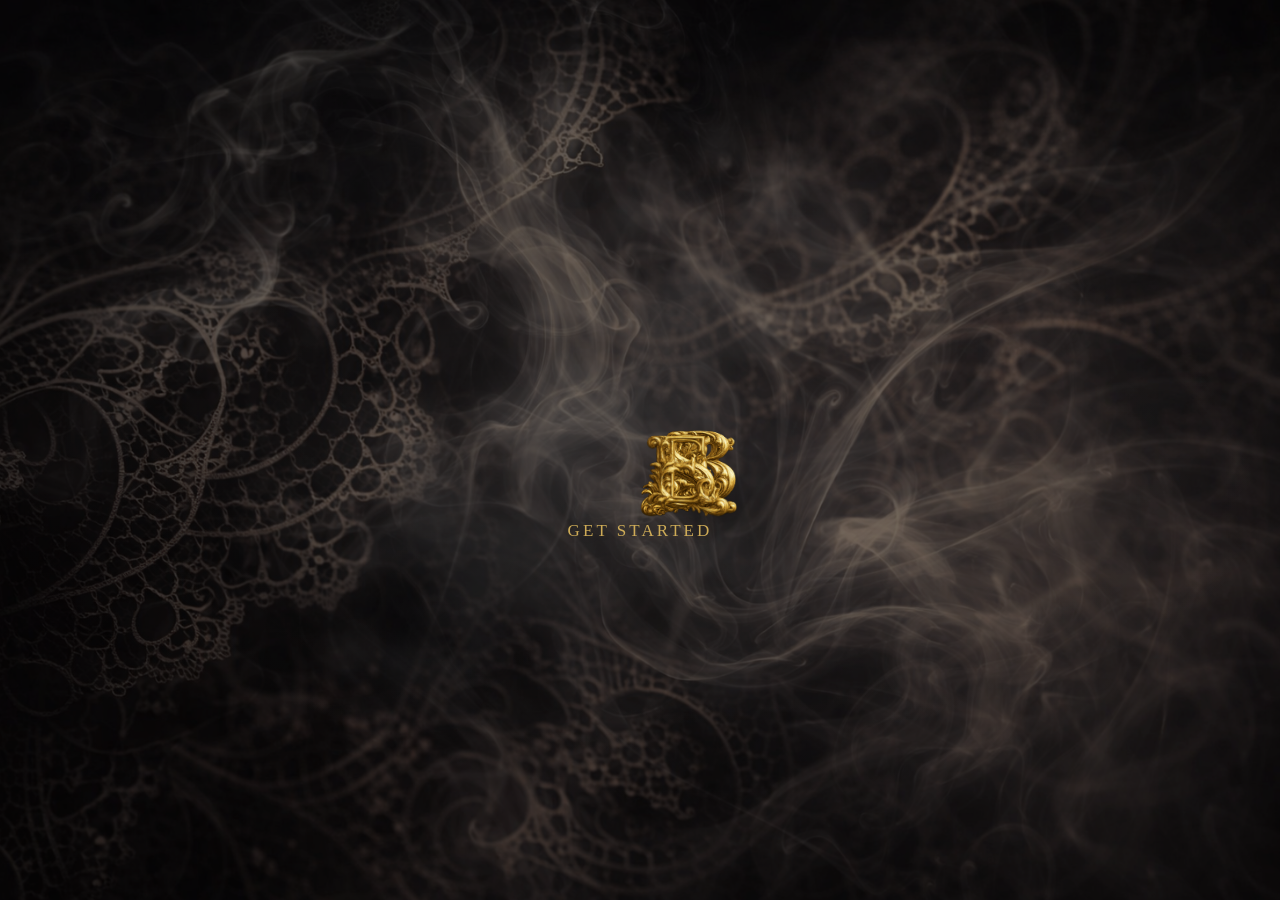
==== index.html @ 1e3bd8bb "fix safari splash animation" ====
<!doctype html>
<html lang="en">
  <head>
    <meta charset="UTF-8" />
    <meta name="viewport" content="width=device-width, initial-scale=1.0" />
    <title>BASE</title>

    <!-- ✅ Root-absolute so it works on the real domain from anywhere -->
    <!-- ✅ Cache-bust so Safari/Cloudflare don’t serve old CSS -->
    <link rel="stylesheet" href="/styles.css?v=20260126-1" />

    <!-- ✅ Preload letter images (helps Safari + first render) -->
    <link rel="preload" as="image" href="/assets/base/B.png" />
    <link rel="preload" as="image" href="/assets/base/A.png" />
    <link rel="preload" as="image" href="/assets/base/S.png" />
    <link rel="preload" as="image" href="/assets/base/E.png" />

    <!-- ✅ Safari compositing stability -->
    <style>
      .logo,
      .slot,
      .glyph {
        -webkit-transform: translateZ(0);
        transform: translateZ(0);
        will-change: transform, opacity;
        -webkit-backface-visibility: hidden;
        backface-visibility: hidden;
      }
    </style>
  </head>

  <body>
    <main class="hero">
      <div class="hero-inner">
        <div class="logo" aria-label="BASE">
          <!-- B: slightly lowered to match baseline -->
          <div class="slot" style="--i:-1.5; --delay:0ms; --k:0px; --y:6px;">
            <img class="glyph" src="/assets/base/B.png" alt="B" />
          </div>

          <!-- A: neutral -->
          <div class="slot" style="--i:-0.5; --delay:180ms; --k:0px;">
            <img class="glyph" src="/assets/base/A.png" alt="A" />
          </div>

          <!-- S: neutral -->
          <div class="slot" style="--i:0.5; --delay:360ms; --k:0px;">
            <img class="glyph" src="/assets/base/S.png" alt="S" />
          </div>

          <!-- E: micro loosen + micro size boost (OPTICAL FIX) -->
          <div class="slot" style="--i:1.5; --delay:540ms; --k:-12px; --s:1.065;">
            <img class="glyph" src="/assets/base/E.png" alt="E" />
          </div>
        </div>

        <!-- CTA -->
        <a class="cta" href="/app.html">Get Started</a>
      </div>
    </main>

    <!-- ✅ Safari FIX: hard-restart CSS animations after load -->
    <script>
      function restartAnimations() {
        const nodes = document.querySelectorAll(".slot, .glyph");

        // stop
        nodes.forEach((el) => {
          el.style.webkitAnimation = "none";
          el.style.animation = "none";
        });

        // force reflow
        void document.body.offsetHeight;

        // resume (back to CSS-defined animations)
        nodes.forEach((el) => {
          el.style.webkitAnimation = "";
          el.style.animation = "";
        });
      }

      window.addEventListener("load", () => {
        requestAnimationFrame(() => restartAnimations());
        setTimeout(restartAnimations, 60);
      });
    </script>
  </body>
</html>
---- styles.css ----
/* =========================
   BASE HOMEPAGE ANIMATION
   FINAL OPTICAL FIX + CTA TIMING
   ========================= */

@property --spacing {
  syntax: "<length>";
  inherits: true;
  initial-value: 200px;
}

:root {
  /* Timing */
  --fly-dur: 950ms;
  --hold-after-fly: 650ms;
  --squeeze-dur: 900ms;

  /* Spacing */
  --spacing-start: 220px;
  --spacing-end: 80px;

  /* Logo size */
  --logo-height: 88px;

  /* CTA */
  --cta-size: 17px;
  --cta-gap: 22px;

  /* CTA appears AFTER logo animation */
  --cta-delay: calc(
    540ms +
    var(--fly-dur) +
    var(--hold-after-fly) +
    var(--squeeze-dur) +
    160ms
  );
}

* { box-sizing: border-box; }
html, body { height: 100%; }

body {
  margin: 0;
  overflow: hidden;
  background: #050507;
  color: #fff;

  background-image:
    radial-gradient(1200px 600px at 50% 45%, rgba(255,255,255,0.06), transparent 60%),
    radial-gradient(900px 500px at 55% 55%, rgba(255,255,255,0.04), transparent 65%),
    url("assets/baselace-srgb.png");
  background-size: cover;
  background-position: center;
  background-repeat: no-repeat;

  position: relative;
}

body::after {
  content: "";
  position: absolute;
  inset: 0;
  background: rgba(0,0,0,0.55);
  pointer-events: none;
}

/* CENTER STACK */
.hero {
  position: relative;
  z-index: 1;
  height: 100%;
  display: grid;
  place-items: center;
}

.hero-inner {
  display: flex;
  flex-direction: column;
  align-items: center;
}

/* LOGO */
.logo {
  position: relative;
  width: 100%;
  height: 140px;
  --spacing: var(--spacing-start);

  animation: squeeze var(--squeeze-dur)
    cubic-bezier(0.22, 1, 0.36, 1) forwards;
  animation-delay: calc(540ms + var(--fly-dur) + var(--hold-after-fly));
}

/* SLOT (optical offsets) */
.slot {
  position: absolute;
  left: 50%;
  top: 50%;
  transform:
    translate(-50%, -50%)
    translateX(calc((var(--i) * var(--spacing)) + var(--k, 0px)))
    translateY(var(--y, 0px));
  will-change: transform;
}

/* LETTER */
.glyph {
  height: var(--logo-height);
  width: auto;

  opacity: 0;
  transform:
    translateY(60px)
    scale(var(--s, 1));
  filter: blur(14px);

  animation: fly-in var(--fly-dur)
    cubic-bezier(0.2, 0.9, 0.25, 1) forwards;
  animation-delay: var(--delay);

  will-change: transform, opacity, filter;
}

/* ANIMATIONS */
@keyframes fly-in {
  0% {
    opacity: 0;
    transform: translateY(70px) scale(var(--s, 1));
    filter: blur(16px);
  }
  55% {
    opacity: 1;
    transform: translateY(-8px) scale(calc(var(--s, 1) * 1.02));
    filter: blur(4px);
  }
  100% {
    opacity: 1;
    transform: translateY(0) scale(var(--s, 1));
    filter: blur(0);
  }
}

@keyframes squeeze {
  0% { --spacing: var(--spacing-start); }
  70% { --spacing: var(--spacing-end); }
  100% { --spacing: var(--spacing-end); }
}

/* CTA — APPEARS AFTER LOGO */
.cta {
  margin-top: var(--cta-gap);
  font-size: var(--cta-size);
  letter-spacing: 0.18em;
  text-transform: uppercase;
  text-decoration: none;

  color: #d7b35a;
  text-shadow:
    0 0 18px rgba(215,179,90,0.25),
    0 0 40px rgba(215,179,90,0.12);

  /* start hidden */
  opacity: 0;
  transform: translateY(6px);

  animation: cta-in 420ms ease forwards;
  animation-delay: var(--cta-delay);

  position: relative;
}

/* Luxury underline on hover */
.cta::after {
  content: "";
  position: absolute;
  left: 0;
  right: 0;
  bottom: -6px;
  height: 1px;
  background: rgba(215,179,90,0.85);
  transform: scaleX(0);
  transform-origin: center;
  transition: transform 220ms ease;
}

.cta:hover::after {
  transform: scaleX(1);
}

.cta:hover {
  text-shadow:
    0 0 22px rgba(215,179,90,0.32),
    0 0 60px rgba(215,179,90,0.18);
}

/* CTA fade-in */
@keyframes cta-in {
  from { opacity: 0; transform: translateY(6px); }
  to   { opacity: 0.95; transform: translateY(0); }
}

/* Motion safety */
@media (prefers-reduced-motion: reduce) {
  .logo { animation: none; }
  .glyph {
    animation: none;
    opacity: 1;
    transform: none;
    filter: none;
  }
  .cta {
    animation: none;
    opacity: 0.95;
    transform: none;
  }
}
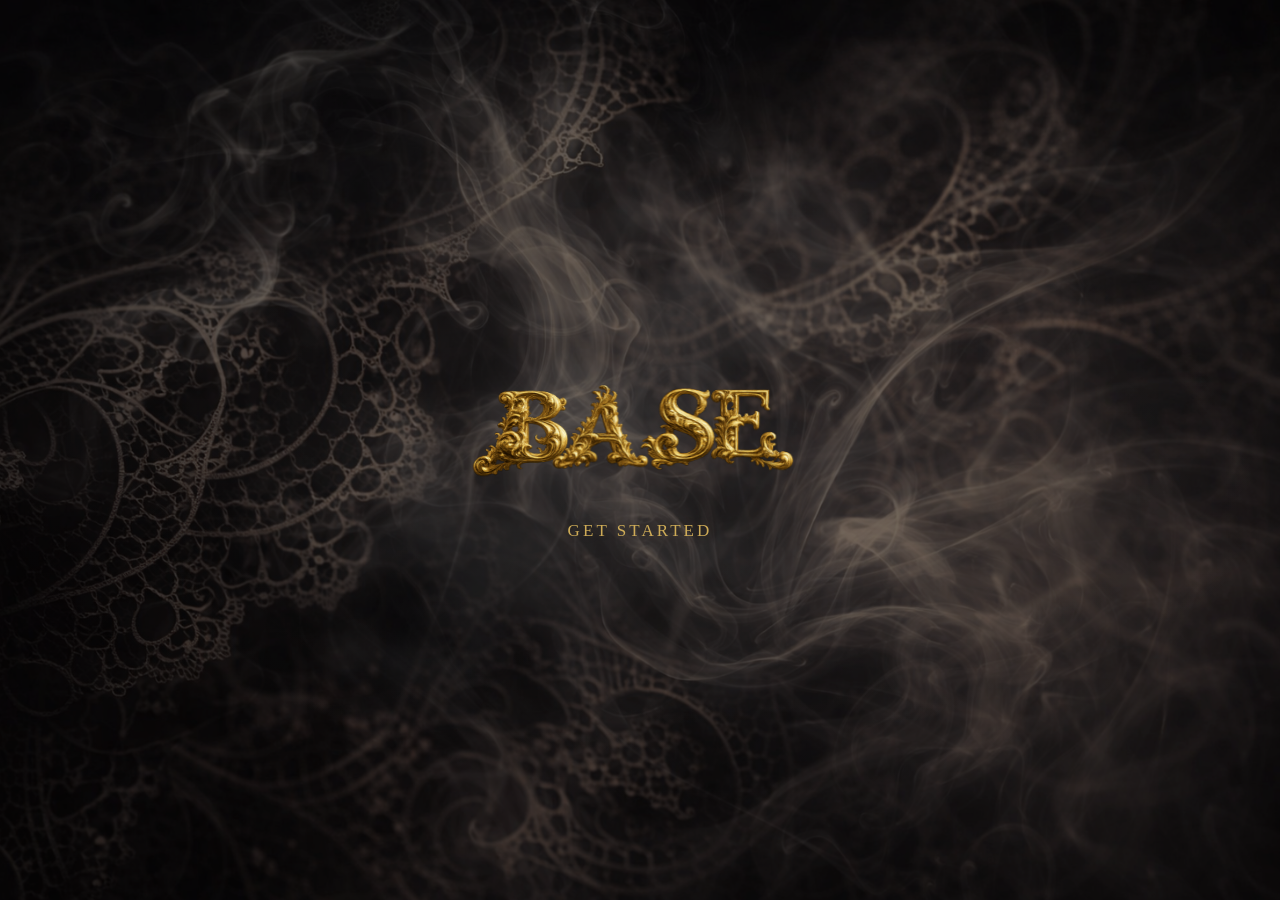
==== commit cf9b2d85: "fix safari splash animation" ====
--- a/index.html
+++ b/index.html
@@ -6,33 +6,20 @@
     <title>BASE</title>
 
     <!-- ✅ Root-absolute so it works on the real domain from anywhere -->
-    <!-- ✅ Cache-bust so Safari/Cloudflare don’t serve old CSS -->
-    <link rel="stylesheet" href="/styles.css?v=20260126-1" />
+    <link rel="stylesheet" href="/styles.css" />
 
     <!-- ✅ Preload letter images (helps Safari + first render) -->
     <link rel="preload" as="image" href="/assets/base/B.png" />
     <link rel="preload" as="image" href="/assets/base/A.png" />
     <link rel="preload" as="image" href="/assets/base/S.png" />
     <link rel="preload" as="image" href="/assets/base/E.png" />
-
-    <!-- ✅ Safari compositing stability -->
-    <style>
-      .logo,
-      .slot,
-      .glyph {
-        -webkit-transform: translateZ(0);
-        transform: translateZ(0);
-        will-change: transform, opacity;
-        -webkit-backface-visibility: hidden;
-        backface-visibility: hidden;
-      }
-    </style>
   </head>
 
   <body>
     <main class="hero">
       <div class="hero-inner">
         <div class="logo" aria-label="BASE">
+
           <!-- B: slightly lowered to match baseline -->
           <div class="slot" style="--i:-1.5; --delay:0ms; --k:0px; --y:6px;">
             <img class="glyph" src="/assets/base/B.png" alt="B" />
@@ -49,41 +36,23 @@
           </div>
 
           <!-- E: micro loosen + micro size boost (OPTICAL FIX) -->
-          <div class="slot" style="--i:1.5; --delay:540ms; --k:-12px; --s:1.065;">
+          <div
+            class="slot"
+            style="
+              --i:1.5;
+              --delay:540ms;
+              --k:-12px;
+              --s:1.065;
+            "
+          >
             <img class="glyph" src="/assets/base/E.png" alt="E" />
           </div>
+
         </div>
 
         <!-- CTA -->
         <a class="cta" href="/app.html">Get Started</a>
       </div>
     </main>
-
-    <!-- ✅ Safari FIX: hard-restart CSS animations after load -->
-    <script>
-      function restartAnimations() {
-        const nodes = document.querySelectorAll(".slot, .glyph");
-
-        // stop
-        nodes.forEach((el) => {
-          el.style.webkitAnimation = "none";
-          el.style.animation = "none";
-        });
-
-        // force reflow
-        void document.body.offsetHeight;
-
-        // resume (back to CSS-defined animations)
-        nodes.forEach((el) => {
-          el.style.webkitAnimation = "";
-          el.style.animation = "";
-        });
-      }
-
-      window.addEventListener("load", () => {
-        requestAnimationFrame(() => restartAnimations());
-        setTimeout(restartAnimations, 60);
-      });
-    </script>
   </body>
 </html>
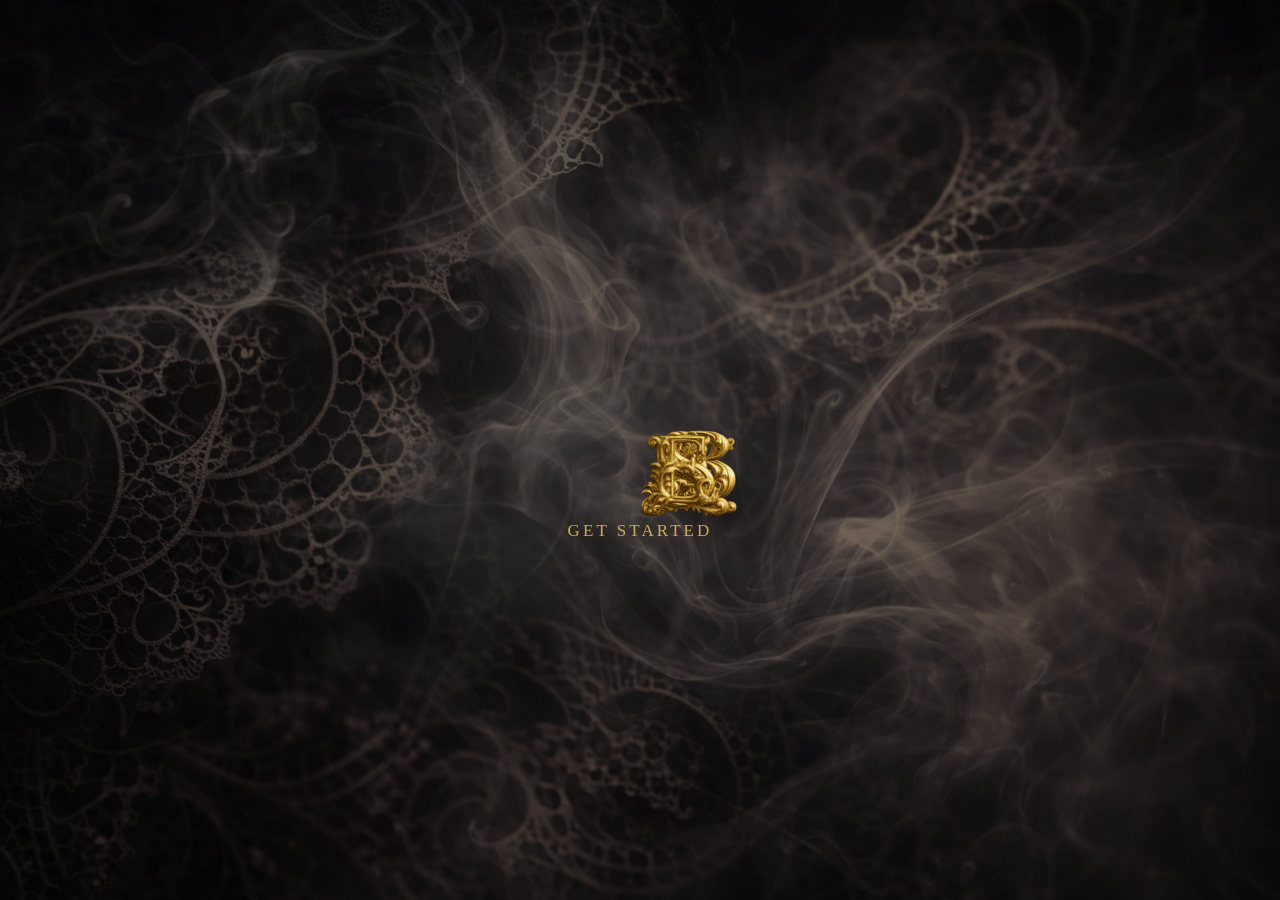
==== commit 329f5aeb: "Fix splash animation: spread-out fly-in then squeeze (Safari match)" ====
--- a/index.html
+++ b/index.html
@@ -5,10 +5,9 @@
     <meta name="viewport" content="width=device-width, initial-scale=1.0" />
     <title>BASE</title>
 
-    <!-- ✅ Root-absolute so it works on the real domain from anywhere -->
-    <link rel="stylesheet" href="/styles.css" />
+    <!-- cache-bust -->
+    <link rel="stylesheet" href="/styles.css?v=20260126-4" />
 
-    <!-- ✅ Preload letter images (helps Safari + first render) -->
     <link rel="preload" as="image" href="/assets/base/B.png" />
     <link rel="preload" as="image" href="/assets/base/A.png" />
     <link rel="preload" as="image" href="/assets/base/S.png" />
@@ -20,37 +19,28 @@
       <div class="hero-inner">
         <div class="logo" aria-label="BASE">
 
-          <!-- B: slightly lowered to match baseline -->
-          <div class="slot" style="--i:-1.5; --delay:0ms; --k:0px; --y:6px;">
+          <!-- B -->
+          <div class="slot" style="--delay:0ms; --x-start:-330px; --x-end:-120px; --k:0px; --y:6px;">
             <img class="glyph" src="/assets/base/B.png" alt="B" />
           </div>
 
-          <!-- A: neutral -->
-          <div class="slot" style="--i:-0.5; --delay:180ms; --k:0px;">
+          <!-- A -->
+          <div class="slot" style="--delay:180ms; --x-start:-110px; --x-end:-40px; --k:0px; --y:0px;">
             <img class="glyph" src="/assets/base/A.png" alt="A" />
           </div>
 
-          <!-- S: neutral -->
-          <div class="slot" style="--i:0.5; --delay:360ms; --k:0px;">
+          <!-- S -->
+          <div class="slot" style="--delay:360ms; --x-start:110px; --x-end:40px; --k:0px; --y:0px;">
             <img class="glyph" src="/assets/base/S.png" alt="S" />
           </div>
 
-          <!-- E: micro loosen + micro size boost (OPTICAL FIX) -->
-          <div
-            class="slot"
-            style="
-              --i:1.5;
-              --delay:540ms;
-              --k:-12px;
-              --s:1.065;
-            "
-          >
+          <!-- E -->
+          <div class="slot" style="--delay:540ms; --x-start:330px; --x-end:120px; --k:-12px; --y:0px; --s:1.065;">
             <img class="glyph" src="/assets/base/E.png" alt="E" />
           </div>
 
         </div>
 
-        <!-- CTA -->
         <a class="cta" href="/app.html">Get Started</a>
       </div>
     </main>
--- a/styles.css
+++ b/styles.css
@@ -1,13 +1,8 @@
 /* =========================
    BASE HOMEPAGE ANIMATION
+   SAFARI-PROOF (NO @property)
    FINAL OPTICAL FIX + CTA TIMING
    ========================= */
-
-@property --spacing {
-  syntax: "<length>";
-  inherits: true;
-  initial-value: 200px;
-}
 
 :root {
   /* Timing */
@@ -48,7 +43,7 @@
   background-image:
     radial-gradient(1200px 600px at 50% 45%, rgba(255,255,255,0.06), transparent 60%),
     radial-gradient(900px 500px at 55% 55%, rgba(255,255,255,0.04), transparent 65%),
-    url("assets/baselace-srgb.png");
+    url("/assets/baselace-srgb.png");
   background-size: cover;
   background-position: center;
   background-repeat: no-repeat;
@@ -84,11 +79,6 @@
   position: relative;
   width: 100%;
   height: 140px;
-  --spacing: var(--spacing-start);
-
-  animation: squeeze var(--squeeze-dur)
-    cubic-bezier(0.22, 1, 0.36, 1) forwards;
-  animation-delay: calc(540ms + var(--fly-dur) + var(--hold-after-fly));
 }
 
 /* SLOT (optical offsets) */
@@ -96,11 +86,23 @@
   position: absolute;
   left: 50%;
   top: 50%;
+
+  /* ✅ Default at spacing-start */
   transform:
-    translate(-50%, -50%)
-    translateX(calc((var(--i) * var(--spacing)) + var(--k, 0px)))
+    translate3d(-50%, -50%, 0)
+    translateX(calc((var(--i) * var(--spacing-start)) + var(--k, 0px)))
     translateY(var(--y, 0px));
+
   will-change: transform;
+
+  /* ✅ SAFARI-PROOF squeeze: animate each slot’s translateX */
+  animation: slot-squeeze var(--squeeze-dur)
+    cubic-bezier(0.22, 1, 0.36, 1) forwards;
+  animation-delay: calc(540ms + var(--fly-dur) + var(--hold-after-fly));
+
+  /* ✅ Safari stability (does NOT override transforms now) */
+  -webkit-backface-visibility: hidden;
+  backface-visibility: hidden;
 }
 
 /* LETTER */
@@ -110,7 +112,7 @@
 
   opacity: 0;
   transform:
-    translateY(60px)
+    translate3d(0, 60px, 0)
     scale(var(--s, 1));
   filter: blur(14px);
 
@@ -119,31 +121,51 @@
   animation-delay: var(--delay);
 
   will-change: transform, opacity, filter;
+
+  /* ✅ Safari stability */
+  -webkit-backface-visibility: hidden;
+  backface-visibility: hidden;
 }
 
 /* ANIMATIONS */
 @keyframes fly-in {
   0% {
     opacity: 0;
-    transform: translateY(70px) scale(var(--s, 1));
+    transform: translate3d(0, 70px, 0) scale(var(--s, 1));
     filter: blur(16px);
   }
   55% {
     opacity: 1;
-    transform: translateY(-8px) scale(calc(var(--s, 1) * 1.02));
+    transform: translate3d(0, -8px, 0) scale(calc(var(--s, 1) * 1.02));
     filter: blur(4px);
   }
   100% {
     opacity: 1;
-    transform: translateY(0) scale(var(--s, 1));
+    transform: translate3d(0, 0, 0) scale(var(--s, 1));
     filter: blur(0);
   }
 }
 
-@keyframes squeeze {
-  0% { --spacing: var(--spacing-start); }
-  70% { --spacing: var(--spacing-end); }
-  100% { --spacing: var(--spacing-end); }
+/* ✅ Each slot squeezes from spacing-start → spacing-end */
+@keyframes slot-squeeze {
+  0% {
+    transform:
+      translate3d(-50%, -50%, 0)
+      translateX(calc((var(--i) * var(--spacing-start)) + var(--k, 0px)))
+      translateY(var(--y, 0px));
+  }
+  70% {
+    transform:
+      translate3d(-50%, -50%, 0)
+      translateX(calc((var(--i) * var(--spacing-end)) + var(--k, 0px)))
+      translateY(var(--y, 0px));
+  }
+  100% {
+    transform:
+      translate3d(-50%, -50%, 0)
+      translateX(calc((var(--i) * var(--spacing-end)) + var(--k, 0px)))
+      translateY(var(--y, 0px));
+  }
 }
 
 /* CTA — APPEARS AFTER LOGO */
@@ -161,7 +183,7 @@
 
   /* start hidden */
   opacity: 0;
-  transform: translateY(6px);
+  transform: translate3d(0, 6px, 0);
 
   animation: cta-in 420ms ease forwards;
   animation-delay: var(--cta-delay);
@@ -195,13 +217,13 @@
 
 /* CTA fade-in */
 @keyframes cta-in {
-  from { opacity: 0; transform: translateY(6px); }
-  to   { opacity: 0.95; transform: translateY(0); }
+  from { opacity: 0; transform: translate3d(0, 6px, 0); }
+  to   { opacity: 0.95; transform: translate3d(0, 0, 0); }
 }
 
 /* Motion safety */
 @media (prefers-reduced-motion: reduce) {
-  .logo { animation: none; }
+  .slot { animation: none; }
   .glyph {
     animation: none;
     opacity: 1;
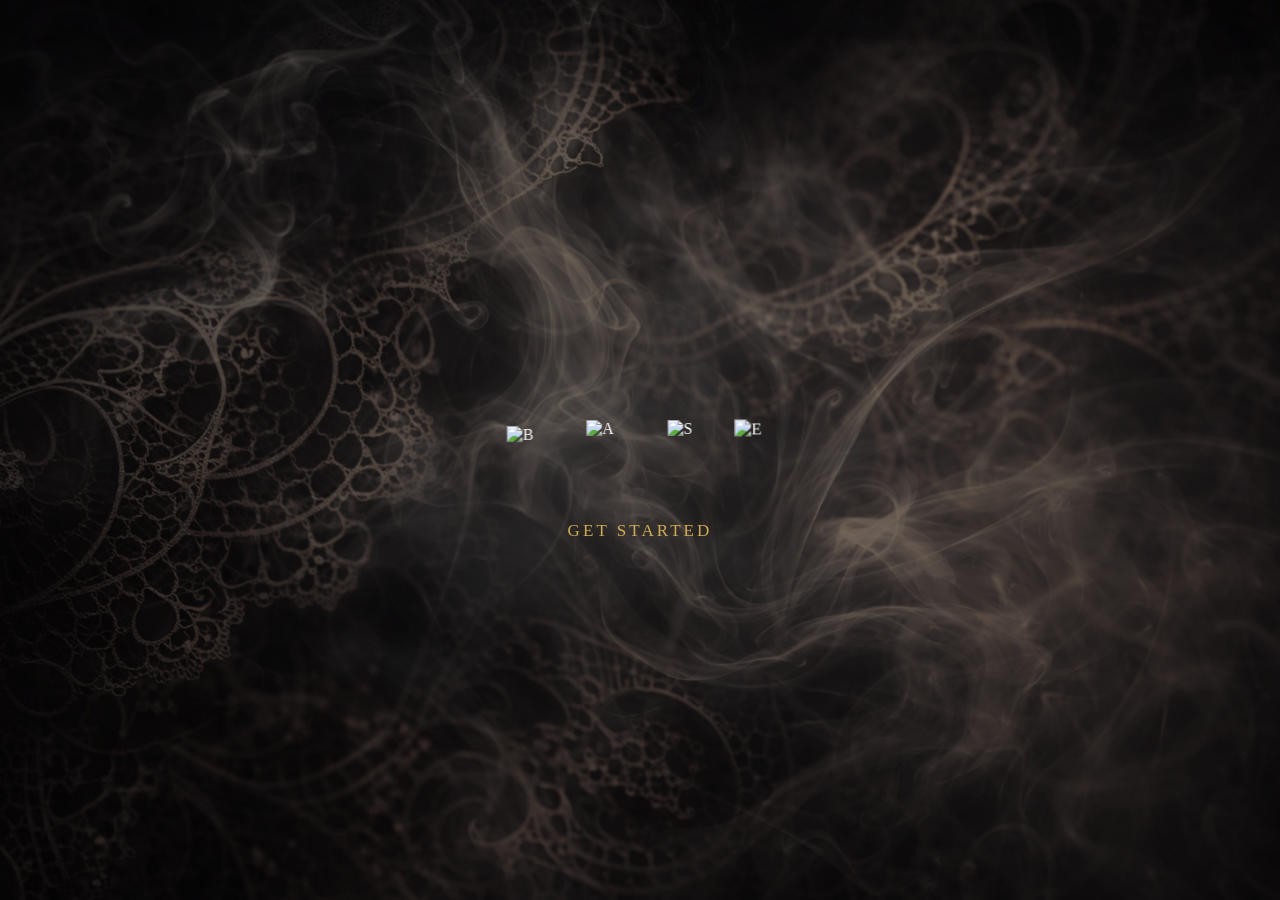
==== commit 17f17265: "Fix splash animation: pixel slots + lowercase asset paths" ====
--- a/index.html
+++ b/index.html
@@ -5,44 +5,92 @@
     <meta name="viewport" content="width=device-width, initial-scale=1.0" />
     <title>BASE</title>
 
-    <!-- cache-bust -->
-    <link rel="stylesheet" href="/styles.css?v=20260126-4" />
+    <!-- Cache-bust so Safari/Cloudflare don’t serve old CSS -->
+    <link rel="stylesheet" href="/styles.css?v=20260126-2" />
 
-    <link rel="preload" as="image" href="/assets/base/B.png" />
-    <link rel="preload" as="image" href="/assets/base/A.png" />
-    <link rel="preload" as="image" href="/assets/base/S.png" />
-    <link rel="preload" as="image" href="/assets/base/E.png" />
+    <!-- Preload (lowercase paths to match your folder) -->
+    <link rel="preload" as="image" href="/assets/base/b.png" />
+    <link rel="preload" as="image" href="/assets/base/a.png" />
+    <link rel="preload" as="image" href="/assets/base/s.png" />
+    <link rel="preload" as="image" href="/assets/base/e.png" />
+
+    <!-- Safari compositing stability (safe) -->
+    <style>
+      .logo, .slot, .glyph {
+        transform: translateZ(0);
+        -webkit-backface-visibility: hidden;
+        backface-visibility: hidden;
+        will-change: transform, opacity;
+      }
+    </style>
   </head>
 
   <body>
     <main class="hero">
       <div class="hero-inner">
         <div class="logo" aria-label="BASE">
-
           <!-- B -->
-          <div class="slot" style="--delay:0ms; --x-start:-330px; --x-end:-120px; --k:0px; --y:6px;">
-            <img class="glyph" src="/assets/base/B.png" alt="B" />
+          <div
+            class="slot"
+            style="
+              --delay: 0ms;
+              --x-start: -330px;
+              --x-end: -120px;
+              --y: 6px;
+            "
+          >
+            <img class="glyph" src="/assets/base/b.png" alt="B" />
           </div>
 
           <!-- A -->
-          <div class="slot" style="--delay:180ms; --x-start:-110px; --x-end:-40px; --k:0px; --y:0px;">
-            <img class="glyph" src="/assets/base/A.png" alt="A" />
+          <div
+            class="slot"
+            style="
+              --delay: 180ms;
+              --x-start: -110px;
+              --x-end: -40px;
+            "
+          >
+            <img class="glyph" src="/assets/base/a.png" alt="A" />
           </div>
 
           <!-- S -->
-          <div class="slot" style="--delay:360ms; --x-start:110px; --x-end:40px; --k:0px; --y:0px;">
-            <img class="glyph" src="/assets/base/S.png" alt="S" />
+          <div
+            class="slot"
+            style="
+              --delay: 360ms;
+              --x-start: 110px;
+              --x-end: 40px;
+            "
+          >
+            <img class="glyph" src="/assets/base/s.png" alt="S" />
           </div>
 
-          <!-- E -->
-          <div class="slot" style="--delay:540ms; --x-start:330px; --x-end:120px; --k:-12px; --y:0px; --s:1.065;">
-            <img class="glyph" src="/assets/base/E.png" alt="E" />
+          <!-- E (optical fix: micro loosen + micro size boost) -->
+          <div
+            class="slot"
+            style="
+              --delay: 540ms;
+              --x-start: 318px;
+              --x-end: 108px;
+              --s: 1.065;
+            "
+          >
+            <img class="glyph" src="/assets/base/e.png" alt="E" />
           </div>
-
         </div>
 
         <a class="cta" href="/app.html">Get Started</a>
       </div>
     </main>
+
+    <!-- Optional: helps Safari if it ever “starts mid-frame” -->
+    <script>
+      window.addEventListener("load", () => {
+        document.body.classList.remove("replay");
+        void document.body.offsetHeight;
+        document.body.classList.add("replay");
+      });
+    </script>
   </body>
 </html>
--- a/styles.css
+++ b/styles.css
@@ -1,7 +1,7 @@
 /* =========================
    BASE HOMEPAGE ANIMATION
-   SAFARI-PROOF (NO @property)
-   FINAL OPTICAL FIX + CTA TIMING
+   SAFARI-PROOF (PIXEL SLOTS)
+   One-by-one fly-in → spread out → squeeze together
    ========================= */
 
 :root {
@@ -9,10 +9,6 @@
   --fly-dur: 950ms;
   --hold-after-fly: 650ms;
   --squeeze-dur: 900ms;
-
-  /* Spacing */
-  --spacing-start: 220px;
-  --spacing-end: 80px;
 
   /* Logo size */
   --logo-height: 88px;
@@ -81,26 +77,24 @@
   height: 140px;
 }
 
-/* SLOT (optical offsets) */
+/* SLOT — pixel positioned (Safari-proof) */
 .slot {
   position: absolute;
   left: 50%;
   top: 50%;
 
-  /* ✅ Default at spacing-start */
+  /* ✅ Start spread-out position */
   transform:
     translate3d(-50%, -50%, 0)
-    translateX(calc((var(--i) * var(--spacing-start)) + var(--k, 0px)))
-    translateY(var(--y, 0px));
+    translate3d(var(--x-start, 0px), var(--y, 0px), 0);
 
   will-change: transform;
 
-  /* ✅ SAFARI-PROOF squeeze: animate each slot’s translateX */
+  /* ✅ Squeeze AFTER fly-ins finish */
   animation: slot-squeeze var(--squeeze-dur)
     cubic-bezier(0.22, 1, 0.36, 1) forwards;
   animation-delay: calc(540ms + var(--fly-dur) + var(--hold-after-fly));
 
-  /* ✅ Safari stability (does NOT override transforms now) */
   -webkit-backface-visibility: hidden;
   backface-visibility: hidden;
 }
@@ -111,18 +105,15 @@
   width: auto;
 
   opacity: 0;
-  transform:
-    translate3d(0, 60px, 0)
-    scale(var(--s, 1));
+  transform: translate3d(0, 60px, 0) scale(var(--s, 1));
   filter: blur(14px);
 
+  /* ✅ One-by-one fly-in */
   animation: fly-in var(--fly-dur)
     cubic-bezier(0.2, 0.9, 0.25, 1) forwards;
   animation-delay: var(--delay);
 
   will-change: transform, opacity, filter;
-
-  /* ✅ Safari stability */
   -webkit-backface-visibility: hidden;
   backface-visibility: hidden;
 }
@@ -146,25 +137,22 @@
   }
 }
 
-/* ✅ Each slot squeezes from spacing-start → spacing-end */
+/* ✅ Spread-out → squeezed position using pixel end values */
 @keyframes slot-squeeze {
   0% {
     transform:
       translate3d(-50%, -50%, 0)
-      translateX(calc((var(--i) * var(--spacing-start)) + var(--k, 0px)))
-      translateY(var(--y, 0px));
+      translate3d(var(--x-start, 0px), var(--y, 0px), 0);
   }
   70% {
     transform:
       translate3d(-50%, -50%, 0)
-      translateX(calc((var(--i) * var(--spacing-end)) + var(--k, 0px)))
-      translateY(var(--y, 0px));
+      translate3d(var(--x-end, 0px), var(--y, 0px), 0);
   }
   100% {
     transform:
       translate3d(-50%, -50%, 0)
-      translateX(calc((var(--i) * var(--spacing-end)) + var(--k, 0px)))
-      translateY(var(--y, 0px));
+      translate3d(var(--x-end, 0px), var(--y, 0px), 0);
   }
 }
 
@@ -181,7 +169,6 @@
     0 0 18px rgba(215,179,90,0.25),
     0 0 40px rgba(215,179,90,0.12);
 
-  /* start hidden */
   opacity: 0;
   transform: translate3d(0, 6px, 0);
 
@@ -205,9 +192,7 @@
   transition: transform 220ms ease;
 }
 
-.cta:hover::after {
-  transform: scaleX(1);
-}
+.cta:hover::after { transform: scaleX(1); }
 
 .cta:hover {
   text-shadow:
@@ -215,7 +200,6 @@
     0 0 60px rgba(215,179,90,0.18);
 }
 
-/* CTA fade-in */
 @keyframes cta-in {
   from { opacity: 0; transform: translate3d(0, 6px, 0); }
   to   { opacity: 0.95; transform: translate3d(0, 0, 0); }
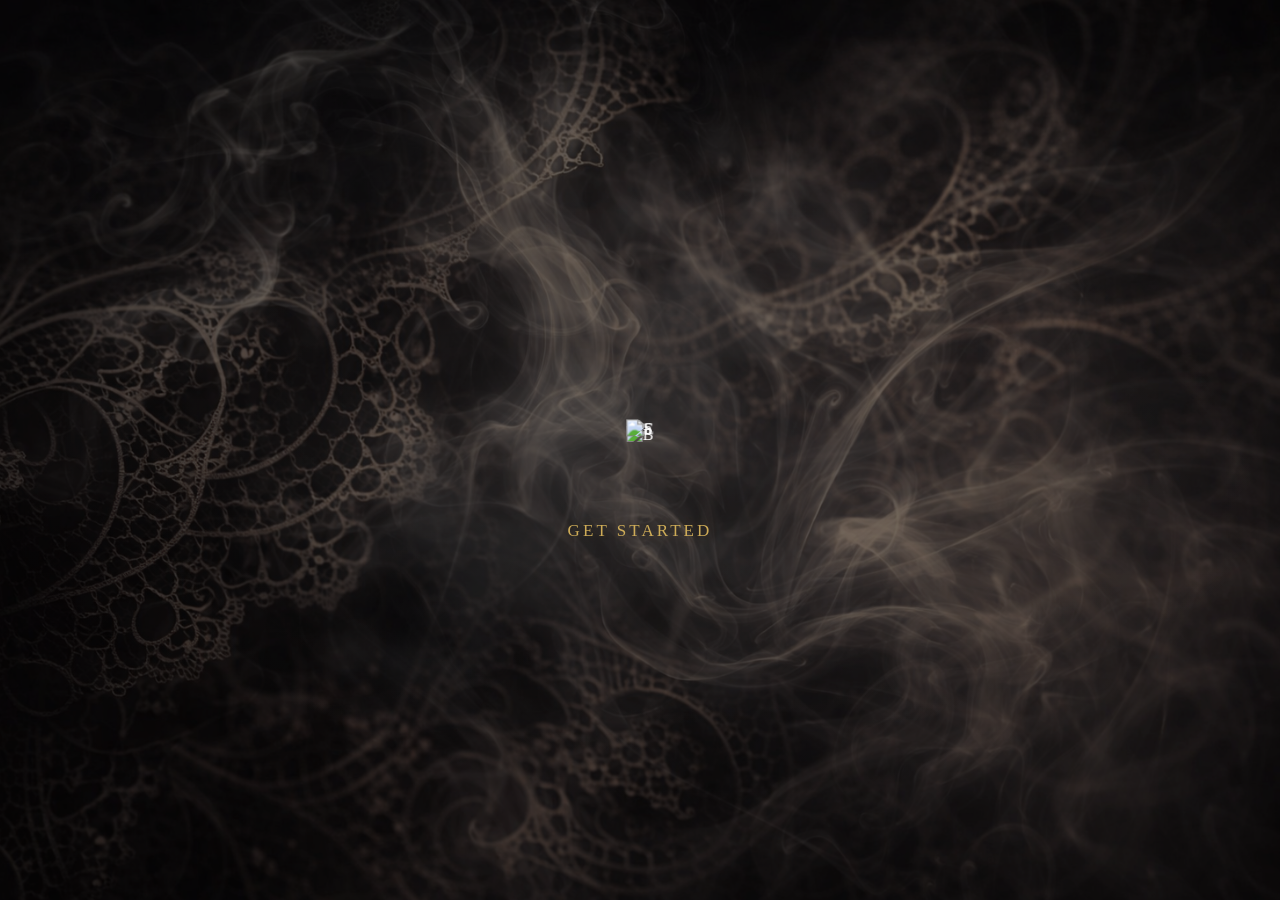
==== commit 7be8467d: "Fix BASE letter image paths (lowercase filenames)" ====
--- a/index.html
+++ b/index.html
@@ -5,78 +5,65 @@
     <meta name="viewport" content="width=device-width, initial-scale=1.0" />
     <title>BASE</title>
 
-    <!-- Cache-bust so Safari/Cloudflare don’t serve old CSS -->
-    <link rel="stylesheet" href="/styles.css?v=20260126-2" />
+    <link rel="stylesheet" href="/styles.css?v=20260126-final3" />
 
-    <!-- Preload (lowercase paths to match your folder) -->
+    <!-- Preload (prevents flash / broken icons) -->
     <link rel="preload" as="image" href="/assets/base/b.png" />
     <link rel="preload" as="image" href="/assets/base/a.png" />
     <link rel="preload" as="image" href="/assets/base/s.png" />
     <link rel="preload" as="image" href="/assets/base/e.png" />
-
-    <!-- Safari compositing stability (safe) -->
-    <style>
-      .logo, .slot, .glyph {
-        transform: translateZ(0);
-        -webkit-backface-visibility: hidden;
-        backface-visibility: hidden;
-        will-change: transform, opacity;
-      }
-    </style>
   </head>
 
-  <body>
+  <body class="preload">
     <main class="hero">
       <div class="hero-inner">
         <div class="logo" aria-label="BASE">
-          <!-- B -->
-          <div
-            class="slot"
-            style="
-              --delay: 0ms;
-              --x-start: -330px;
-              --x-end: -120px;
-              --y: 6px;
-            "
-          >
-            <img class="glyph" src="/assets/base/b.png" alt="B" />
+          <div class="slot" style="--delay:0ms;   --x0:-330px; --x1:-120px; --y:6px;">
+            <img
+              class="glyph"
+              src="/assets/base/b.png"
+              alt="B"
+              width="96"
+              height="96"
+              decoding="async"
+              loading="eager"
+            />
           </div>
 
-          <!-- A -->
-          <div
-            class="slot"
-            style="
-              --delay: 180ms;
-              --x-start: -110px;
-              --x-end: -40px;
-            "
-          >
-            <img class="glyph" src="/assets/base/a.png" alt="A" />
+          <div class="slot" style="--delay:180ms; --x0:-110px; --x1:-40px;">
+            <img
+              class="glyph"
+              src="/assets/base/a.png"
+              alt="a"
+              width="96"
+              height="96"
+              decoding="async"
+              loading="eager"
+            />
           </div>
 
-          <!-- S -->
-          <div
-            class="slot"
-            style="
-              --delay: 360ms;
-              --x-start: 110px;
-              --x-end: 40px;
-            "
-          >
-            <img class="glyph" src="/assets/base/s.png" alt="S" />
+          <div class="slot" style="--delay:360ms; --x0:110px;  --x1:40px;">
+            <img
+              class="glyph"
+              src="/assets/base/s.png"
+              alt="S"
+              width="96"
+              height="96"
+              decoding="async"
+              loading="eager"
+            />
           </div>
 
-          <!-- E (optical fix: micro loosen + micro size boost) -->
-          <div
-            class="slot"
-            style="
-              --delay: 540ms;
-              --x-start: 318px;
-              --x-end: 108px;
-              --s: 1.065;
-            "
-          >
-            <img class="glyph" src="/assets/base/e.png" alt="E" />
+          <div class="slot" style="--delay:540ms; --x0:318px;  --x1:108px; --s:1.065;">
+            <img
+              class="glyph"
+              src="/assets/base/e.png"
+              alt="E"
+              width="96"
+              height="96"
+              decoding="async"
+              loading="eager"
+            />
           </div>
         </div>
 
@@ -84,13 +71,24 @@
       </div>
     </main>
 
-    <!-- Optional: helps Safari if it ever “starts mid-frame” -->
+    <!-- 🔑 Hide glyphs until ALL images are truly loaded -->
     <script>
-      window.addEventListener("load", () => {
-        document.body.classList.remove("replay");
-        void document.body.offsetHeight;
-        document.body.classList.add("replay");
-      });
+      (function () {
+        const images = Array.from(document.querySelectorAll(".glyph"));
+
+        const waitForImg = (img) => {
+          if (img.complete && img.naturalWidth > 0) return Promise.resolve();
+          if (img.decode) return img.decode().catch(() => {});
+          return new Promise((resolve) => {
+            img.onload = img.onerror = resolve;
+          });
+        };
+
+        Promise.all(images.map(waitForImg)).then(() => {
+          document.body.classList.add("ready");
+          document.body.classList.remove("preload");
+        });
+      })();
     </script>
   </body>
 </html>
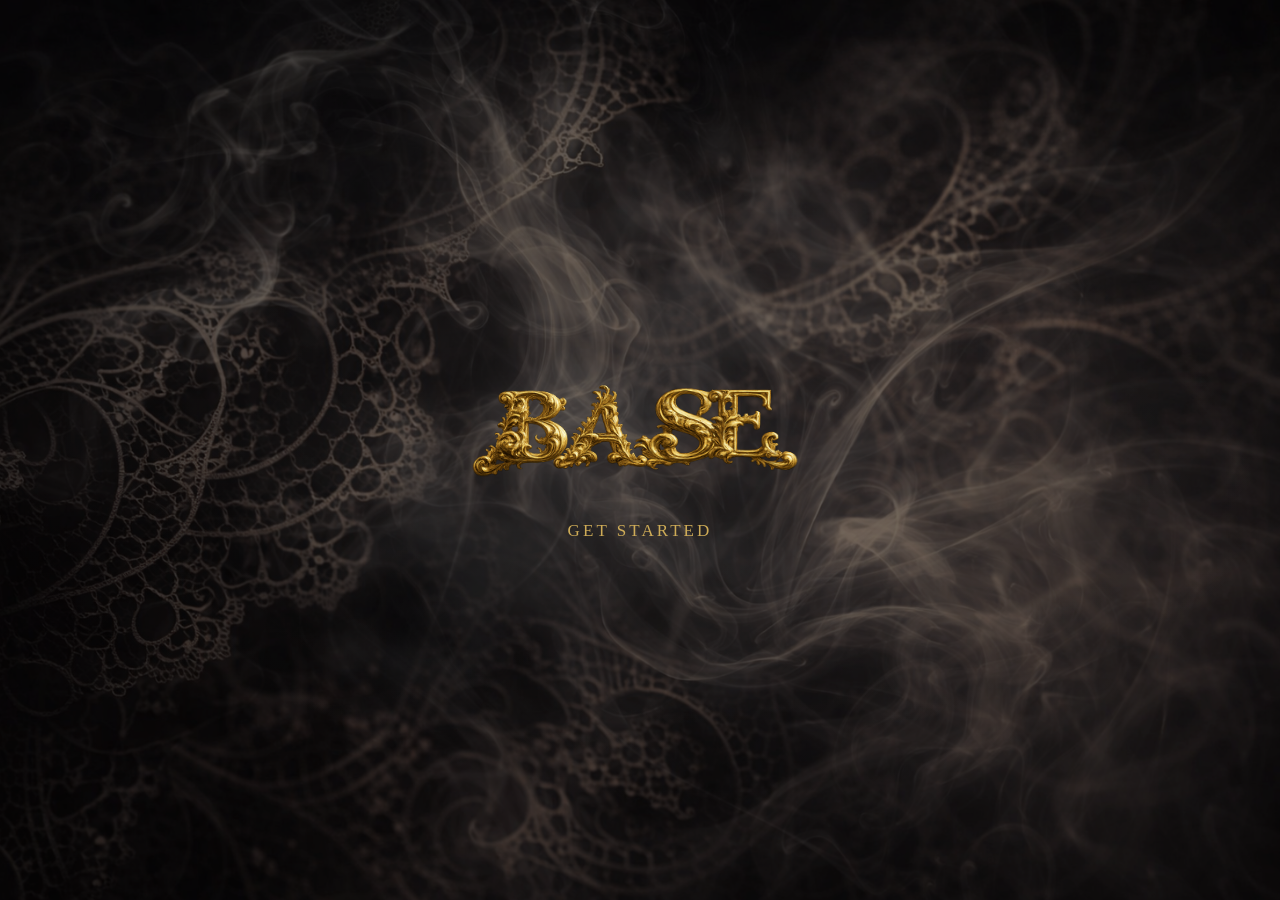
==== commit 138a7575: "Use /app/ for Get Started (fix iOS Safari loop)" ====
--- a/index.html
+++ b/index.html
@@ -5,7 +5,7 @@
     <meta name="viewport" content="width=device-width, initial-scale=1.0" />
     <title>BASE</title>
 
-    <link rel="stylesheet" href="/styles.css?v=20260126-final3" />
+    <link rel="stylesheet" href="/styles.css?v=20260126-final4" />
 
     <!-- Preload (prevents flash / broken icons) -->
     <link rel="preload" as="image" href="/assets/base/b.png" />
@@ -67,7 +67,8 @@
           </div>
         </div>
 
-        <a class="cta" href="/app.html">Get Started</a>
+        <!-- ✅ IMPORTANT: use /app/ (folder URL) to avoid iOS Safari redirect loops -->
+        <a class="cta" href="/app/">Get Started</a>
       </div>
     </main>
 
--- a/styles.css
+++ b/styles.css
@@ -1,23 +1,23 @@
 /* =========================
-   BASE HOMEPAGE ANIMATION
-   SAFARI-PROOF (PIXEL SLOTS)
-   One-by-one fly-in → spread out → squeeze together
+   BASE HOMEPAGE — SAFARI + CHROME SAFE
+   - No stacking
+   - Fly 1-by-1
+   - Then squeeze
+   - No broken-image flash
+   - Phone-safe spread (clamped so it never goes off-screen)
    ========================= */
 
 :root {
-  /* Timing */
   --fly-dur: 950ms;
   --hold-after-fly: 650ms;
   --squeeze-dur: 900ms;
 
-  /* Logo size */
+  /* Desktop default (overridden responsively below) */
   --logo-height: 88px;
 
-  /* CTA */
-  --cta-size: 17px;
-  --cta-gap: 22px;
-
-  /* CTA appears AFTER logo animation */
+  /* Used to clamp how far letters can spread on small screens */
+  --x-max: clamp(110px, 38vw, 330px);
+
   --cta-delay: calc(
     540ms +
     var(--fly-dur) +
@@ -32,191 +32,178 @@
 
 body {
   margin: 0;
+  background: #050507;
   overflow: hidden;
-  background: #050507;
   color: #fff;
+  position: relative;
 
   background-image:
-    radial-gradient(1200px 600px at 50% 45%, rgba(255,255,255,0.06), transparent 60%),
-    radial-gradient(900px 500px at 55% 55%, rgba(255,255,255,0.04), transparent 65%),
+    radial-gradient(1200px 600px at 50% 45%, rgba(255,255,255,.06), transparent 60%),
+    radial-gradient(900px 500px at 55% 55%, rgba(255,255,255,.04), transparent 65%),
     url("/assets/baselace-srgb.png");
   background-size: cover;
   background-position: center;
-  background-repeat: no-repeat;
-
-  position: relative;
 }
 
 body::after {
-  content: "";
-  position: absolute;
-  inset: 0;
-  background: rgba(0,0,0,0.55);
-  pointer-events: none;
-}
-
-/* CENTER STACK */
+  content:"";
+  position:absolute;
+  inset:0;
+  background:rgba(0,0,0,.55);
+  pointer-events:none;
+}
+
 .hero {
-  position: relative;
-  z-index: 1;
-  height: 100%;
-  display: grid;
-  place-items: center;
+  height:100%;
+  display:grid;
+  place-items:center;
+  position:relative;
+  z-index:1;
 }
 
 .hero-inner {
-  display: flex;
-  flex-direction: column;
-  align-items: center;
-}
-
-/* LOGO */
+  display:flex;
+  flex-direction:column;
+  align-items:center;
+
+  /* ✅ mobile-friendly centering + safe padding */
+  width: min(92vw, 720px);
+  padding: 0 14px;
+}
+
 .logo {
-  position: relative;
-  width: 100%;
-  height: 140px;
-}
-
-/* SLOT — pixel positioned (Safari-proof) */
+  position:relative;
+  height:140px;
+  width:100%;
+  max-width: min(520px, 92vw);
+  margin: 0 auto;
+}
+
+/* SLOT (ALWAYS spread immediately via --x0, never stacked) */
 .slot {
-  position: absolute;
-  left: 50%;
-  top: 50%;
-
-  /* ✅ Start spread-out position */
+  position:absolute;
+  left:50%;
+  top:50%;
+
+  /* ✅ Clamp spread so it never goes off-screen on phones */
   transform:
-    translate3d(-50%, -50%, 0)
-    translate3d(var(--x-start, 0px), var(--y, 0px), 0);
+    translate3d(-50%,-50%,0)
+    translate3d(
+      clamp(calc(var(--x-max) * -1), var(--x0), var(--x-max)),
+      var(--y,0px),
+      0
+    );
 
   will-change: transform;
-
-  /* ✅ Squeeze AFTER fly-ins finish */
-  animation: slot-squeeze var(--squeeze-dur)
-    cubic-bezier(0.22, 1, 0.36, 1) forwards;
-  animation-delay: calc(540ms + var(--fly-dur) + var(--hold-after-fly));
-
-  -webkit-backface-visibility: hidden;
-  backface-visibility: hidden;
 }
 
 /* LETTER */
 .glyph {
-  height: var(--logo-height);
-  width: auto;
-
-  opacity: 0;
-  transform: translate3d(0, 60px, 0) scale(var(--s, 1));
-  filter: blur(14px);
-
-  /* ✅ One-by-one fly-in */
-  animation: fly-in var(--fly-dur)
-    cubic-bezier(0.2, 0.9, 0.25, 1) forwards;
+  height:var(--logo-height);
+  opacity:0;
+  transform:translate3d(0,60px,0) scale(var(--s,1));
+  filter:blur(14px);
+
+  /* ✅ Prevent Chrome showing broken-image icons for a moment */
+  visibility: hidden;
+}
+
+/* ✅ Only allow glyphs to be painted once they are loaded/decoded */
+body.ready .glyph {
+  visibility: visible;
+}
+
+/* 🔒 BLOCK animations until images are ready */
+.preload .slot,
+.preload .glyph,
+.preload .cta {
+  animation: none !important;
+}
+
+/* Fly in one-by-one (NO X movement here) */
+.slot .glyph {
+  animation: fly-in var(--fly-dur) cubic-bezier(.2,.9,.25,1) forwards;
   animation-delay: var(--delay);
-
-  will-change: transform, opacity, filter;
-  -webkit-backface-visibility: hidden;
-  backface-visibility: hidden;
-}
-
-/* ANIMATIONS */
+}
+
+/* Squeeze (X movement happens ONLY here, later) */
+.slot {
+  animation: squeeze var(--squeeze-dur) cubic-bezier(.22,1,.36,1) forwards;
+  animation-delay: calc(540ms + var(--fly-dur) + var(--hold-after-fly));
+}
+
+/* CTA */
+.cta {
+  margin-top:22px;
+  font-size:17px;
+  letter-spacing:.18em;
+  text-transform:uppercase;
+  text-decoration:none;
+  color:#d7b35a;
+  opacity:0;
+  transform:translateY(6px);
+  animation: cta-in .42s ease forwards;
+  animation-delay: var(--cta-delay);
+}
+
+/* Keyframes */
 @keyframes fly-in {
-  0% {
-    opacity: 0;
-    transform: translate3d(0, 70px, 0) scale(var(--s, 1));
-    filter: blur(16px);
-  }
-  55% {
-    opacity: 1;
-    transform: translate3d(0, -8px, 0) scale(calc(var(--s, 1) * 1.02));
-    filter: blur(4px);
-  }
-  100% {
-    opacity: 1;
-    transform: translate3d(0, 0, 0) scale(var(--s, 1));
-    filter: blur(0);
-  }
-}
-
-/* ✅ Spread-out → squeezed position using pixel end values */
-@keyframes slot-squeeze {
-  0% {
+  0%   { opacity:0; transform:translateY(70px) scale(var(--s,1)); filter:blur(16px); }
+  55%  { opacity:1; transform:translateY(-8px) scale(calc(var(--s,1)*1.02)); filter:blur(4px); }
+  100% { opacity:1; transform:translateY(0) scale(var(--s,1)); filter:none; }
+}
+
+@keyframes squeeze {
+  to {
     transform:
-      translate3d(-50%, -50%, 0)
-      translate3d(var(--x-start, 0px), var(--y, 0px), 0);
-  }
-  70% {
-    transform:
-      translate3d(-50%, -50%, 0)
-      translate3d(var(--x-end, 0px), var(--y, 0px), 0);
-  }
-  100% {
-    transform:
-      translate3d(-50%, -50%, 0)
-      translate3d(var(--x-end, 0px), var(--y, 0px), 0);
-  }
-}
-
-/* CTA — APPEARS AFTER LOGO */
-.cta {
-  margin-top: var(--cta-gap);
-  font-size: var(--cta-size);
-  letter-spacing: 0.18em;
-  text-transform: uppercase;
-  text-decoration: none;
-
-  color: #d7b35a;
-  text-shadow:
-    0 0 18px rgba(215,179,90,0.25),
-    0 0 40px rgba(215,179,90,0.12);
-
-  opacity: 0;
-  transform: translate3d(0, 6px, 0);
-
-  animation: cta-in 420ms ease forwards;
-  animation-delay: var(--cta-delay);
-
-  position: relative;
-}
-
-/* Luxury underline on hover */
-.cta::after {
-  content: "";
-  position: absolute;
-  left: 0;
-  right: 0;
-  bottom: -6px;
-  height: 1px;
-  background: rgba(215,179,90,0.85);
-  transform: scaleX(0);
-  transform-origin: center;
-  transition: transform 220ms ease;
-}
-
-.cta:hover::after { transform: scaleX(1); }
-
-.cta:hover {
-  text-shadow:
-    0 0 22px rgba(215,179,90,0.32),
-    0 0 60px rgba(215,179,90,0.18);
+      translate3d(-50%,-50%,0)
+      translate3d(
+        clamp(calc(var(--x-max) * -1), var(--x1), var(--x-max)),
+        var(--y,0px),
+        0
+      );
+  }
 }
 
 @keyframes cta-in {
-  from { opacity: 0; transform: translate3d(0, 6px, 0); }
-  to   { opacity: 0.95; transform: translate3d(0, 0, 0); }
-}
-
-/* Motion safety */
-@media (prefers-reduced-motion: reduce) {
-  .slot { animation: none; }
-  .glyph {
-    animation: none;
-    opacity: 1;
-    transform: none;
-    filter: none;
-  }
-  .cta {
-    animation: none;
-    opacity: 0.95;
-    transform: none;
-  }
-}
+  to { opacity:.95; transform:none; }
+}
+
+/* =========================
+   MOBILE RESPONSIVE POLISH
+   (no animation timing changes)
+   ========================= */
+
+@media (max-width: 520px){
+  :root{
+    /* ✅ scale letters down smoothly */
+    --logo-height: clamp(54px, 14vw, 78px);
+
+    /* ✅ tighter safe max travel on small screens */
+    --x-max: clamp(86px, 30vw, 190px);
+  }
+
+  .logo{
+    height: clamp(110px, 26vw, 140px);
+    max-width: min(360px, 92vw);
+  }
+
+  .cta{
+    margin-top: 18px;
+    font-size: 14px;
+    letter-spacing: .16em;
+    padding-bottom: env(safe-area-inset-bottom);
+  }
+}
+
+/* slightly larger phones / small tablets */
+@media (min-width: 521px) and (max-width: 820px){
+  :root{
+    --logo-height: clamp(68px, 9.8vw, 88px);
+    --x-max: clamp(110px, 34vw, 260px);
+  }
+
+  .logo{
+    max-width: min(460px, 92vw);
+  }
+}
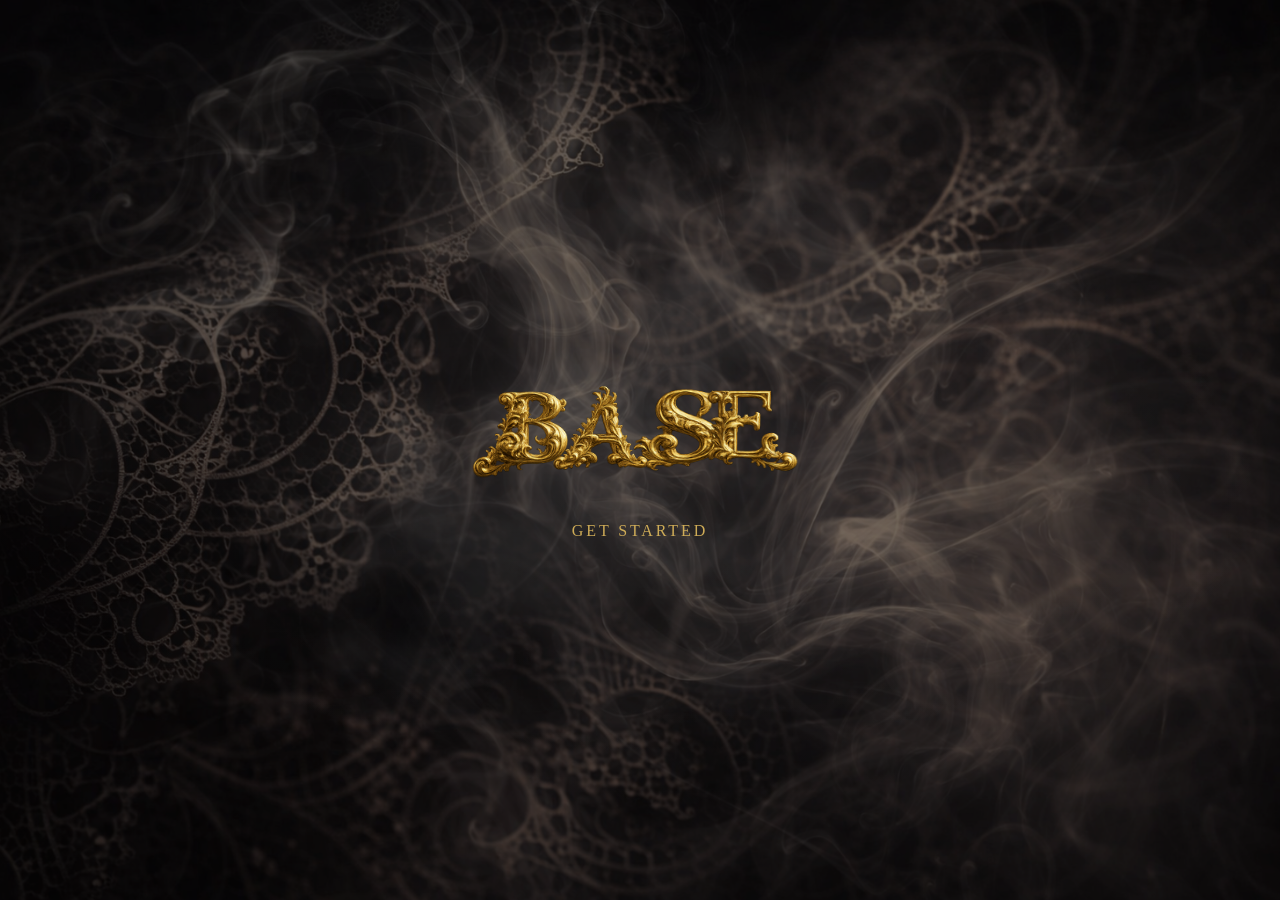
==== commit a1ad4294: "Fix Get Started navigation to ornate /app/ (Safari-safe)" ====
--- a/index.html
+++ b/index.html
@@ -3,9 +3,10 @@
   <head>
     <meta charset="UTF-8" />
     <meta name="viewport" content="width=device-width, initial-scale=1.0" />
+    <meta name="theme-color" content="#050507" />
     <title>BASE</title>
 
-    <link rel="stylesheet" href="/styles.css?v=20260126-final4" />
+    <link rel="stylesheet" href="/styles.css?v=20260126-final6" />
 
     <!-- Preload (prevents flash / broken icons) -->
     <link rel="preload" as="image" href="/assets/base/b.png" />
@@ -19,60 +20,27 @@
       <div class="hero-inner">
         <div class="logo" aria-label="BASE">
           <div class="slot" style="--delay:0ms;   --x0:-330px; --x1:-120px; --y:6px;">
-            <img
-              class="glyph"
-              src="/assets/base/b.png"
-              alt="B"
-              width="96"
-              height="96"
-              decoding="async"
-              loading="eager"
-            />
+            <img class="glyph" src="/assets/base/b.png" alt="B" width="96" height="96" decoding="async" loading="eager" />
           </div>
 
           <div class="slot" style="--delay:180ms; --x0:-110px; --x1:-40px;">
-            <img
-              class="glyph"
-              src="/assets/base/a.png"
-              alt="a"
-              width="96"
-              height="96"
-              decoding="async"
-              loading="eager"
-            />
+            <img class="glyph" src="/assets/base/a.png" alt="A" width="96" height="96" decoding="async" loading="eager" />
           </div>
 
           <div class="slot" style="--delay:360ms; --x0:110px;  --x1:40px;">
-            <img
-              class="glyph"
-              src="/assets/base/s.png"
-              alt="S"
-              width="96"
-              height="96"
-              decoding="async"
-              loading="eager"
-            />
+            <img class="glyph" src="/assets/base/s.png" alt="S" width="96" height="96" decoding="async" loading="eager" />
           </div>
 
           <div class="slot" style="--delay:540ms; --x0:318px;  --x1:108px; --s:1.065;">
-            <img
-              class="glyph"
-              src="/assets/base/e.png"
-              alt="E"
-              width="96"
-              height="96"
-              decoding="async"
-              loading="eager"
-            />
+            <img class="glyph" src="/assets/base/e.png" alt="E" width="96" height="96" decoding="async" loading="eager" />
           </div>
         </div>
 
-        <!-- ✅ IMPORTANT: use /app/ (folder URL) to avoid iOS Safari redirect loops -->
-        <a class="cta" href="/app/">Get Started</a>
+        <!-- ✅ Safari-safe: real navigation to ornate home (/app/) -->
+        <button class="cta" type="button" id="goApp">Get Started</button>
       </div>
     </main>
 
-    <!-- 🔑 Hide glyphs until ALL images are truly loaded -->
     <script>
       (function () {
         const images = Array.from(document.querySelectorAll(".glyph"));
@@ -89,6 +57,23 @@
           document.body.classList.add("ready");
           document.body.classList.remove("preload");
         });
+
+        // ✅ Prevent Safari weird “reload same doc” / double-tap issues
+        const btn = document.getElementById("goApp");
+        let navigating = false;
+
+        if (btn) {
+          btn.addEventListener("click", () => {
+            if (navigating) return;
+            navigating = true;
+
+            // visual tiny feedback (no style change, just disables re-click)
+            btn.setAttribute("disabled", "disabled");
+
+            // hard navigate to ornate home
+            window.location.href = "/app/";
+          });
+        }
       })();
     </script>
   </body>
--- a/styles.css
+++ b/styles.css
@@ -5,6 +5,7 @@
    - Then squeeze
    - No broken-image flash
    - Phone-safe spread (clamped so it never goes off-screen)
+   - CTA works as <a> OR <button> (no visual change)
    ========================= */
 
 :root {
@@ -15,7 +16,7 @@
   /* Desktop default (overridden responsively below) */
   --logo-height: 88px;
 
-  /* Used to clamp how far letters can spread on small screens */
+  /* Safe max spread distance */
   --x-max: clamp(110px, 38vw, 330px);
 
   --cta-delay: calc(
@@ -104,11 +105,11 @@
   transform:translate3d(0,60px,0) scale(var(--s,1));
   filter:blur(14px);
 
-  /* ✅ Prevent Chrome showing broken-image icons for a moment */
+  /* ✅ Prevent Chrome broken-image icons flash */
   visibility: hidden;
 }
 
-/* ✅ Only allow glyphs to be painted once they are loaded/decoded */
+/* ✅ Only paint glyphs once loaded/decoded */
 body.ready .glyph {
   visibility: visible;
 }
@@ -132,8 +133,9 @@
   animation-delay: calc(540ms + var(--fly-dur) + var(--hold-after-fly));
 }
 
-/* CTA */
-.cta {
+/* CTA (works for <a class="cta"> OR <button class="cta">) */
+.cta,
+button.cta {
   margin-top:22px;
   font-size:17px;
   letter-spacing:.18em;
@@ -144,7 +146,19 @@
   transform:translateY(6px);
   animation: cta-in .42s ease forwards;
   animation-delay: var(--cta-delay);
-}
+
+  /* ✅ button reset (keeps same visual) */
+  -webkit-appearance: none;
+  appearance: none;
+  border: none;
+  background: transparent;
+  padding: 0;
+  cursor: pointer;
+  font: inherit;
+}
+
+/* Optional: nicer tap highlight */
+button.cta { -webkit-tap-highlight-color: transparent; }
 
 /* Keyframes */
 @keyframes fly-in {
@@ -188,7 +202,8 @@
     max-width: min(360px, 92vw);
   }
 
-  .cta{
+  .cta,
+  button.cta{
     margin-top: 18px;
     font-size: 14px;
     letter-spacing: .16em;
